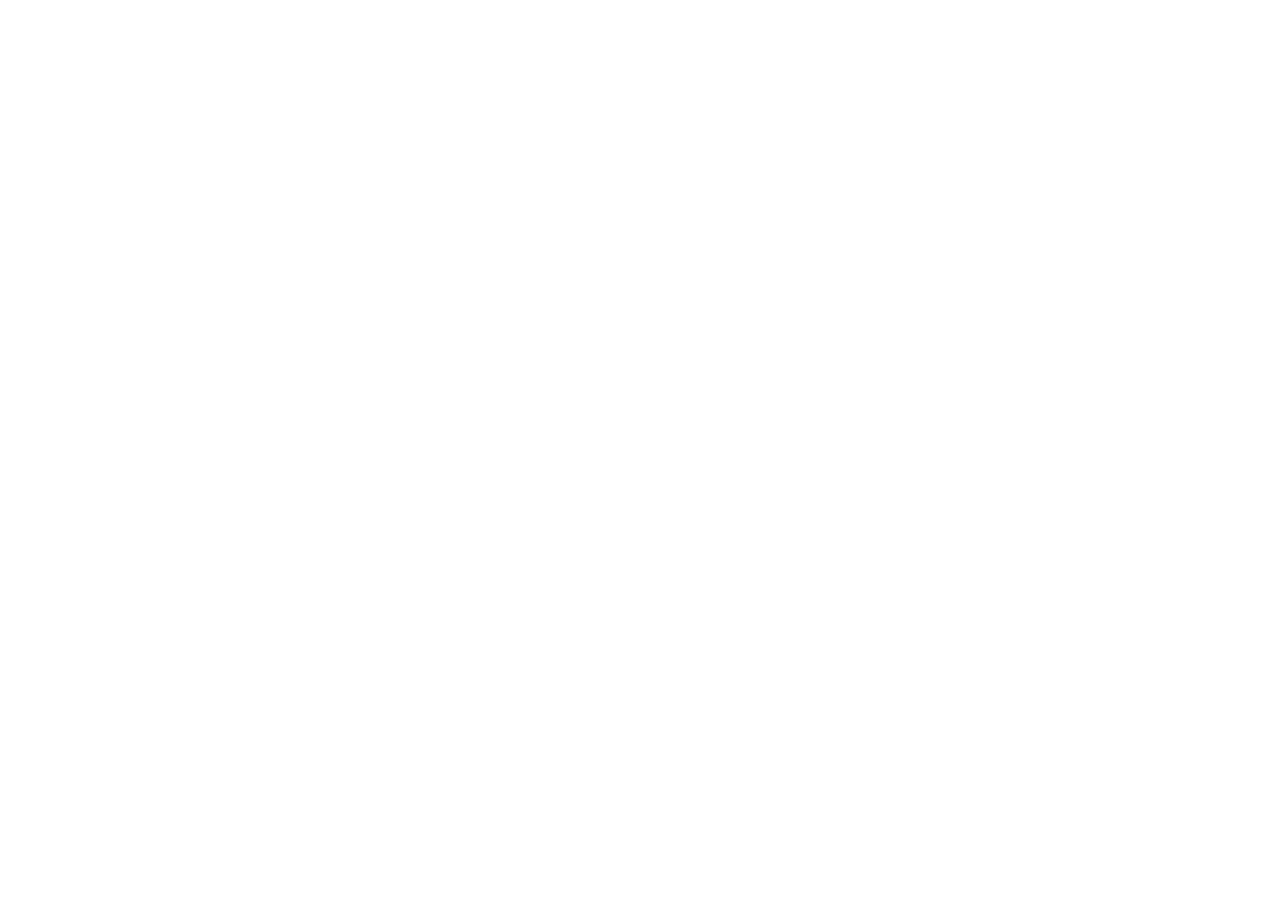
==== index.html @ 6e0d1450 "initial commit with linked files" ====
<!DOCTYPE html>
<html>
<head>
    <meta charset="utf-8" />
    <meta http-equiv="X-UA-Compatible" content="IE=edge">
    <title>Zachary Ferreira</title>
    <meta name="viewport" content="width=device-width, initial-scale=1">
    <link rel="stylesheet" type="text/css" media="screen" href="assets/css/reset.css"/>
    <link rel="stylesheet" type="text/css" media="screen" href="assets/css/style.css"/>
</head>
<body>
    
    <script src="assets/javascript/logic.js"></script>
</body>
</html>
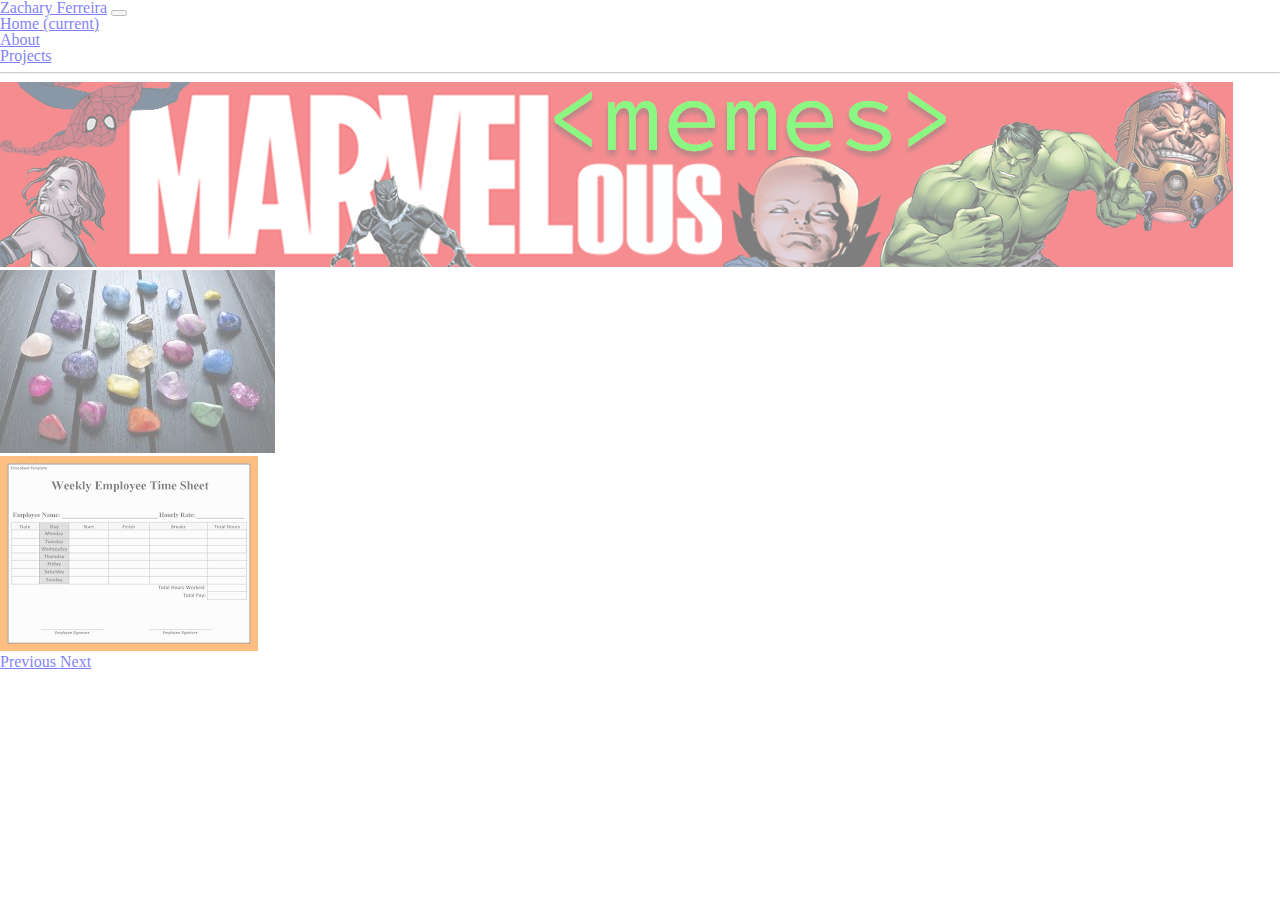
==== commit 2dd6e32d: "added photos for projects worked on with basic bootstrap and css styling" ====
--- a/index.html
+++ b/index.html
@@ -7,9 +7,64 @@
     <meta name="viewport" content="width=device-width, initial-scale=1">
     <link rel="stylesheet" type="text/css" media="screen" href="assets/css/reset.css"/>
     <link rel="stylesheet" type="text/css" media="screen" href="assets/css/style.css"/>
+    <link rel="stylesheet" href="https://stackpath.bootstrapcdn.com/bootstrap/4.1.3/css/bootstrap.min.css" integrity="sha384-MCw98/SFnGE8fJT3GXwEOngsV7Zt27NXFoaoApmYm81iuXoPkFOJwJ8ERdknLPMO" crossorigin="anonymous">
 </head>
 <body>
+
+    <nav class="navbar navbar-expand-lg navbar-light bg-light">
+        <a class="navbar-brand" href="index.html">Zachary Ferreira</a>
+            <button class="navbar-toggler" type="button" data-toggle="collapse" data-target="#navbarNavDropdown" aria-controls="navbarNavDropdown" aria-expanded="false" aria-label="Toggle navigation">
+                <span class="navbar-toggler-icon"></span>
+            </button>
+            <div class="collapse navbar-collapse" id="navbarNavDropdown">
+                <ul class="navbar-nav">
+                    <li class="nav-item active">
+                      <a class="nav-link" href="index.html">Home <span class="sr-only">(current)</span></a>
+                    </li>
+                    <li class="nav-item">
+                      <a class="nav-link" href="about.html">About</a>
+                    </li>
+                    <li class="nav-item">
+                      <a class="nav-link" href="project.html">Projects</a>
+                    </li>
+                </ul>
+            </div>
+    </nav>
+    <hr>
+
+    <div class="behind-scenes">
+        <div id="carouselExampleIndicators" class="carousel slide" data-ride="carousel">
+            <ol class="carousel-indicators">
+                <li data-target="#carouselExampleIndicators" data-slide-to="0" class="active"></li>
+                <li data-target="#carouselExampleIndicators" data-slide-to="1"></li>
+                <li data-target="#carouselExampleIndicators" data-slide-to="2"></li>
+            </ol>
+            <div class="carousel-inner">
+                <div class="carousel-item active">
+                    <img class="d-block w-100" src="assets/images/marvelous_memes_logo.jpg" alt="Marvel Meme App">
+                </div>
+                <div class="carousel-item">
+                    <img class="d-block w-100" src="assets/images/crystals.jpg" alt="Crystal Memory Game">
+                </div>
+                <div class="carousel-item">
+                    <img class="d-block w-100" src="assets/images/time_card.jpg" alt="Time Card Tracker">
+                </div>
+            </div>
+                <a class="carousel-control-prev" href="#carouselExampleIndicators" role="button" data-slide="prev">
+                    <span class="carousel-control-prev-icon" aria-hidden="true"></span>
+                    <span class="sr-only">Previous</span>
+                </a>
+                <a class="carousel-control-next" href="#carouselExampleIndicators" role="button" data-slide="next">
+                    <span class="carousel-control-next-icon" aria-hidden="true"></span>
+                    <span class="sr-only">Next</span>
+                </a>
+        </div>
+    </div>
     
+
+    <script src="https://code.jquery.com/jquery-3.3.1.slim.min.js" integrity="sha384-q8i/X+965DzO0rT7abK41JStQIAqVgRVzpbzo5smXKp4YfRvH+8abtTE1Pi6jizo" crossorigin="anonymous"></script>
+    <script src="https://cdnjs.cloudflare.com/ajax/libs/popper.js/1.14.3/umd/popper.min.js" integrity="sha384-ZMP7rVo3mIykV+2+9J3UJ46jBk0WLaUAdn689aCwoqbBJiSnjAK/l8WvCWPIPm49" crossorigin="anonymous"></script>
+    <script src="https://stackpath.bootstrapcdn.com/bootstrap/4.1.3/js/bootstrap.min.js" integrity="sha384-ChfqqxuZUCnJSK3+MXmPNIyE6ZbWh2IMqE241rYiqJxyMiZ6OW/JmZQ5stwEULTy" crossorigin="anonymous"></script>
     <script src="assets/javascript/logic.js"></script>
 </body>
 </html>--- a/assets/css/style.css
+++ b/assets/css/style.css
@@ -0,0 +1,7 @@
+.behind-scenes {
+    background: url("https://www.google.com/imgres?imgurl=http%3A%2F%2Fwww.addisoncsd.org%2Fcms%2Flib%2FNY01913493%2FCentricity%2FDomain%2F22%2FTech%2520in%2520your%2520hands.jpg&imgrefurl=http%3A%2F%2Fwww.addisoncsd.org%2Fdomain%2F22&docid=OolYr9SCE_akUM&tbnid=zwJs-_8mfo0jUM%3A&vet=10ahUKEwj1iKOumNXeAhUzMn0KHb1LDk8QMwhAKAAwAA..i&w=500&h=353&bih=773&biw=1076&q=tech%20world%20in%20hands&ved=0ahUKEwj1iKOumNXeAhUzMn0KHb1LDk8QMwhAKAAwAA&iact=mrc&uact=8");
+}
+
+body {
+    opacity: 0.5;
+}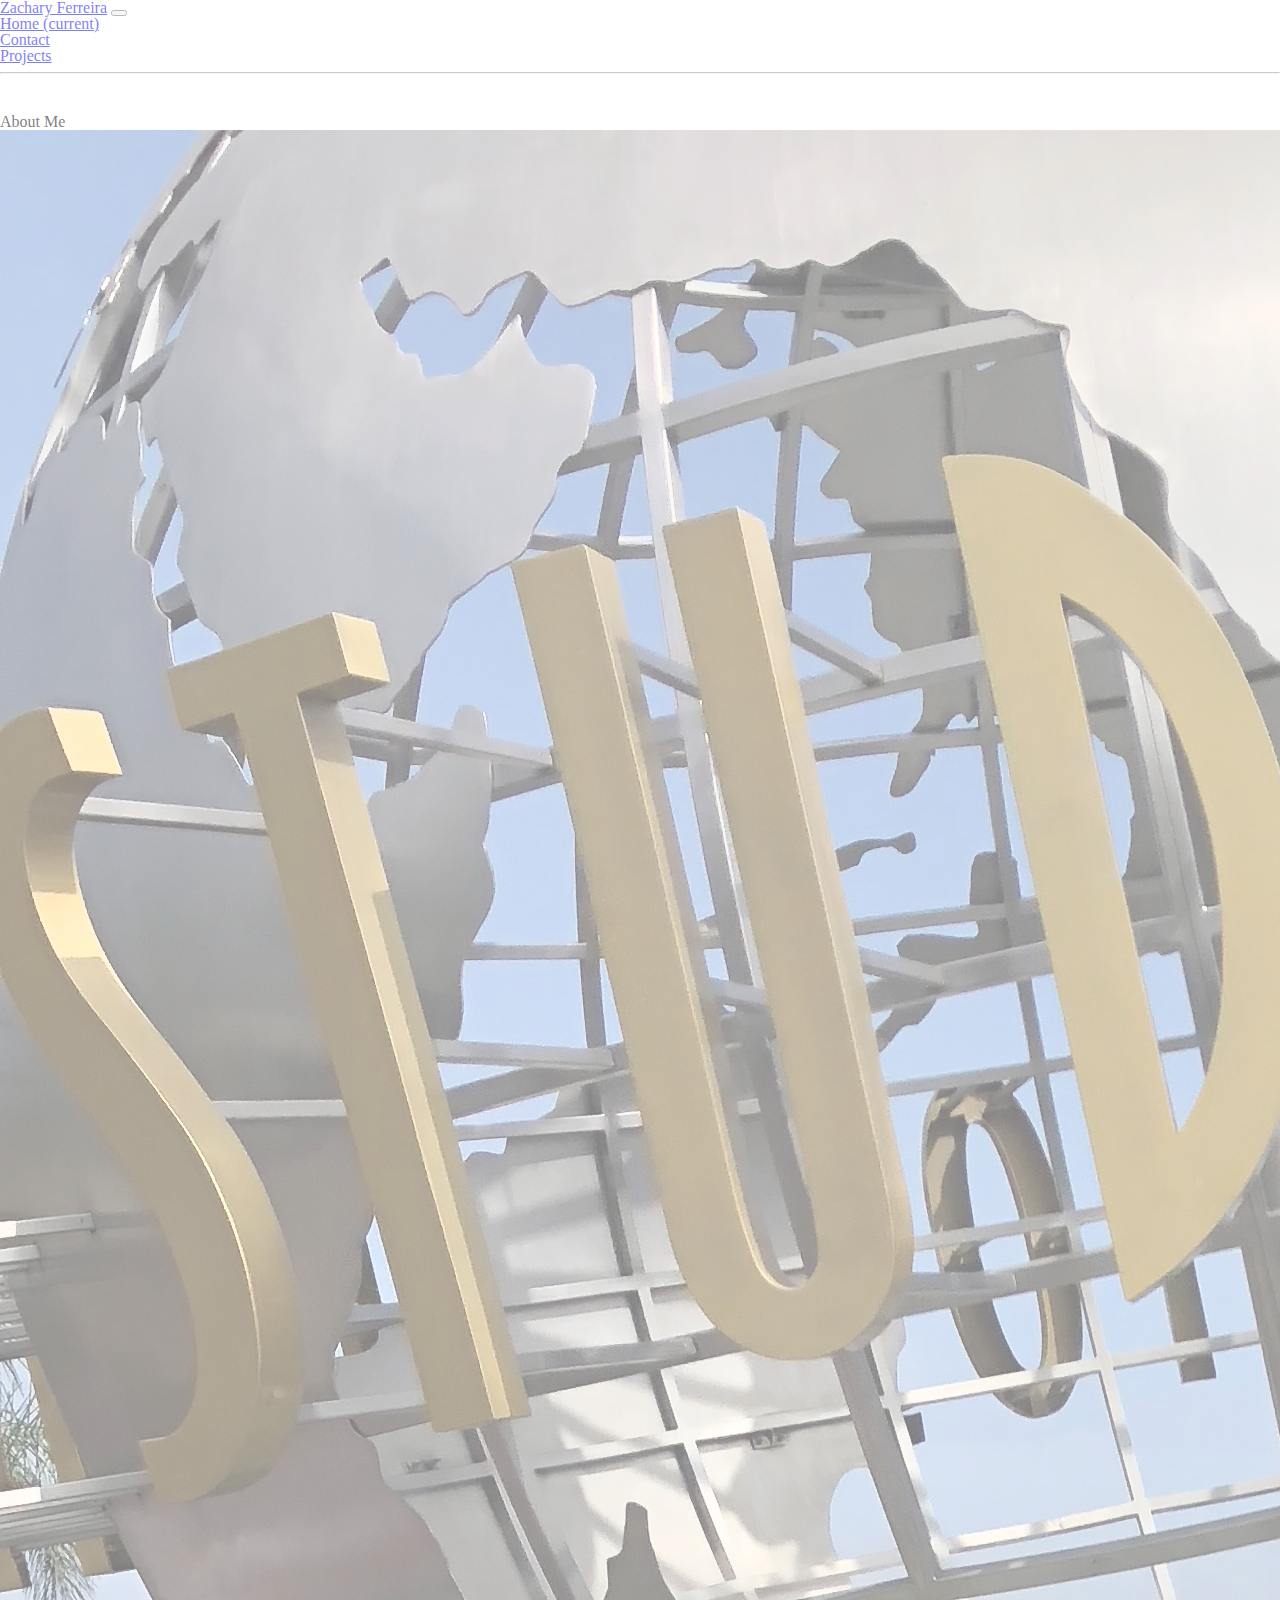
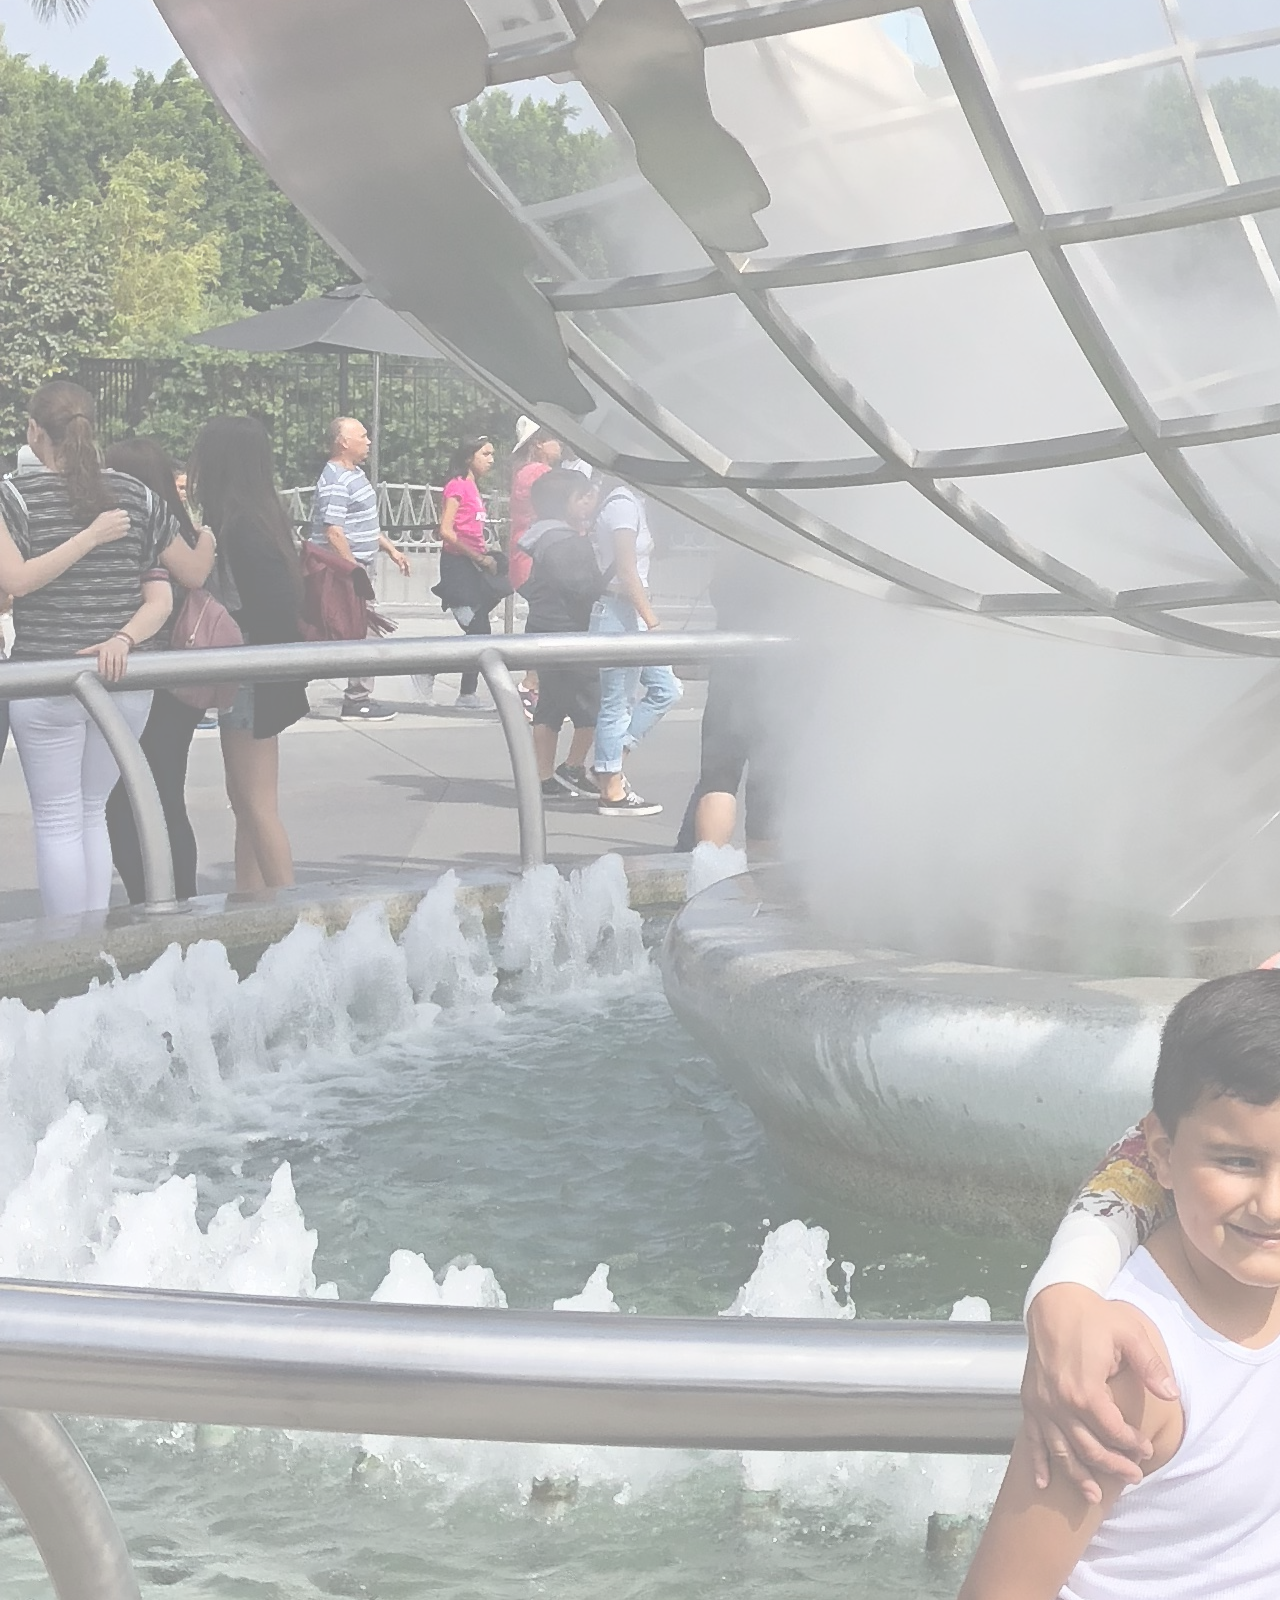
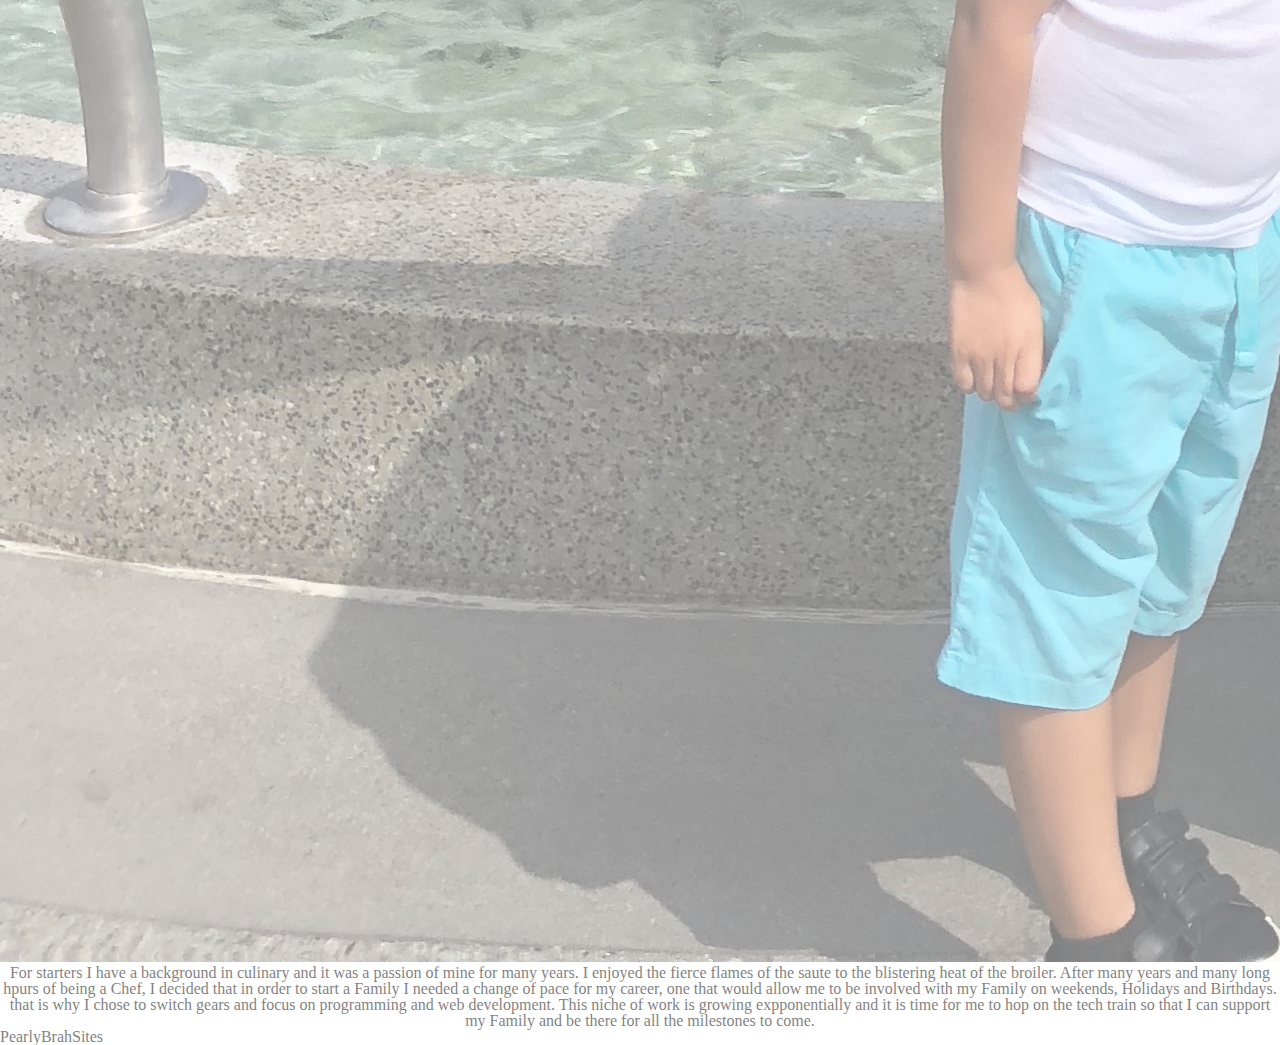
==== commit 6b3e58fe: "add links to other pages, need to add github and linkdin links as well as email to js script, resize" ====
--- a/index.html
+++ b/index.html
@@ -6,8 +6,8 @@
     <title>Zachary Ferreira</title>
     <meta name="viewport" content="width=device-width, initial-scale=1">
     <link rel="stylesheet" type="text/css" media="screen" href="assets/css/reset.css"/>
+    <link rel="stylesheet" href="https://stackpath.bootstrapcdn.com/bootstrap/4.1.3/css/bootstrap.min.css" integrity="sha384-MCw98/SFnGE8fJT3GXwEOngsV7Zt27NXFoaoApmYm81iuXoPkFOJwJ8ERdknLPMO" crossorigin="anonymous">
     <link rel="stylesheet" type="text/css" media="screen" href="assets/css/style.css"/>
-    <link rel="stylesheet" href="https://stackpath.bootstrapcdn.com/bootstrap/4.1.3/css/bootstrap.min.css" integrity="sha384-MCw98/SFnGE8fJT3GXwEOngsV7Zt27NXFoaoApmYm81iuXoPkFOJwJ8ERdknLPMO" crossorigin="anonymous">
 </head>
 <body>
 
@@ -22,7 +22,7 @@
                       <a class="nav-link" href="index.html">Home <span class="sr-only">(current)</span></a>
                     </li>
                     <li class="nav-item">
-                      <a class="nav-link" href="about.html">About</a>
+                      <a class="nav-link" href="about.html">Contact</a>
                     </li>
                     <li class="nav-item">
                       <a class="nav-link" href="project.html">Projects</a>
@@ -31,35 +31,28 @@
             </div>
     </nav>
     <hr>
+    <br >
+    <br >
 
-    <div class="behind-scenes">
-        <div id="carouselExampleIndicators" class="carousel slide" data-ride="carousel">
-            <ol class="carousel-indicators">
-                <li data-target="#carouselExampleIndicators" data-slide-to="0" class="active"></li>
-                <li data-target="#carouselExampleIndicators" data-slide-to="1"></li>
-                <li data-target="#carouselExampleIndicators" data-slide-to="2"></li>
-            </ol>
-            <div class="carousel-inner">
-                <div class="carousel-item active">
-                    <img class="d-block w-100" src="assets/images/marvelous_memes_logo.jpg" alt="Marvel Meme App">
-                </div>
-                <div class="carousel-item">
-                    <img class="d-block w-100" src="assets/images/crystals.jpg" alt="Crystal Memory Game">
-                </div>
-                <div class="carousel-item">
-                    <img class="d-block w-100" src="assets/images/time_card.jpg" alt="Time Card Tracker">
-                </div>
-            </div>
-                <a class="carousel-control-prev" href="#carouselExampleIndicators" role="button" data-slide="prev">
-                    <span class="carousel-control-prev-icon" aria-hidden="true"></span>
-                    <span class="sr-only">Previous</span>
-                </a>
-                <a class="carousel-control-next" href="#carouselExampleIndicators" role="button" data-slide="next">
-                    <span class="carousel-control-next-icon" aria-hidden="true"></span>
-                    <span class="sr-only">Next</span>
-                </a>
+    <div class="style">
+        <div id="insideBox">
+            <h2>About Me</h2>
+            <img id="family" src="assets/images/family.jpg">
+    
+            <p>For starters I have a background in culinary and it was a passion of mine for many years.
+               I enjoyed the fierce flames of the saute to the blistering heat of the broiler.
+               After many years and many long hpurs of being a Chef, I decided that
+               in order to start a Family I needed a change of pace for my career, one
+               that would allow me to be involved with my Family on weekends, Holidays and Birthdays.
+               that is why I chose to switch gears and focus on programming and web development.
+               This niche of work is growing expponentially and it is time for me to hop on the tech train
+               so that I can support my Family and be there for all the milestones to come.
+            </p>
         </div>
+    
+        <footer class="footer">PearlyBrahSites</footer>
     </div>
+
     
 
     <script src="https://code.jquery.com/jquery-3.3.1.slim.min.js" integrity="sha384-q8i/X+965DzO0rT7abK41JStQIAqVgRVzpbzo5smXKp4YfRvH+8abtTE1Pi6jizo" crossorigin="anonymous"></script>
--- a/assets/css/style.css
+++ b/assets/css/style.css
@@ -1,7 +1,14 @@
-.behind-scenes {
-    background: url("https://www.google.com/imgres?imgurl=http%3A%2F%2Fwww.addisoncsd.org%2Fcms%2Flib%2FNY01913493%2FCentricity%2FDomain%2F22%2FTech%2520in%2520your%2520hands.jpg&imgrefurl=http%3A%2F%2Fwww.addisoncsd.org%2Fdomain%2F22&docid=OolYr9SCE_akUM&tbnid=zwJs-_8mfo0jUM%3A&vet=10ahUKEwj1iKOumNXeAhUzMn0KHb1LDk8QMwhAKAAwAA..i&w=500&h=353&bih=773&biw=1076&q=tech%20world%20in%20hands&ved=0ahUKEwj1iKOumNXeAhUzMn0KHb1LDk8QMwhAKAAwAA&iact=mrc&uact=8");
+body {
+    opacity: 0.5;
+    background-image: url("file:///Users/zack/Desktop/UCB/portfolio/assets/css/assets/images/lamp.jpg");
+    background-repeat: none;
 }
 
-body {
-    opacity: 0.5;
+#photo {
+    width: 33%;
+    height: 20%;
+}
+
+p {
+    text-align: center;
 }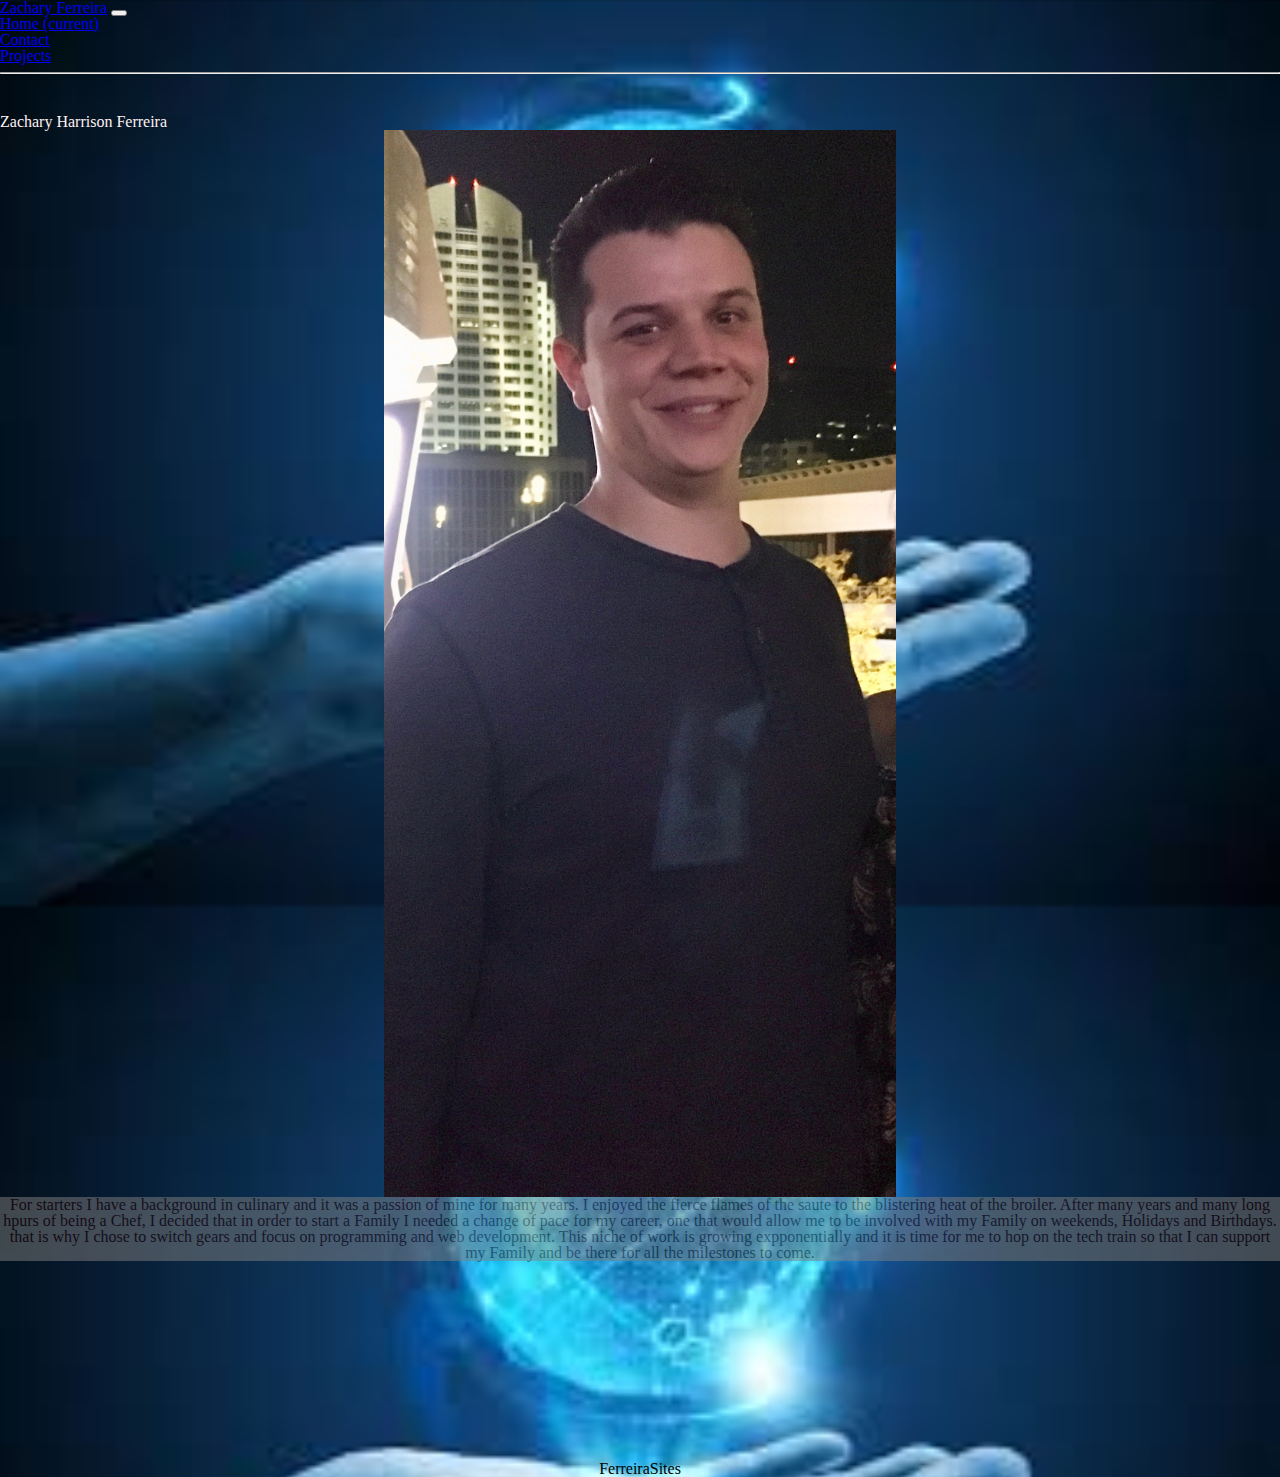
==== commit d12f60b1: "finished styling, need to add js logic" ====
--- a/index.html
+++ b/index.html
@@ -10,6 +10,7 @@
     <link rel="stylesheet" type="text/css" media="screen" href="assets/css/style.css"/>
 </head>
 <body>
+<div class="full-screen">
 
     <nav class="navbar navbar-expand-lg navbar-light bg-light">
         <a class="navbar-brand" href="index.html">Zachary Ferreira</a>
@@ -34,26 +35,30 @@
     <br >
     <br >
 
-    <div class="style">
-        <div id="insideBox">
-            <h2>About Me</h2>
-            <img id="family" src="assets/images/family.jpg">
+    <div class="container">
+            <div class="row">
+                <div class="col-lg-1 col-centered">
+                    <h2>Zachary Harrison Ferreira</h2>
+                </div>
+            </div>
+            <div class="row">
+                <img id="family" src="assets/images/me.jpg">
+            </div>
+            <div class="row">
+                <p>For starters I have a background in culinary and it was a passion of mine for many years.
+                   I enjoyed the fierce flames of the saute to the blistering heat of the broiler.
+                   After many years and many long hpurs of being a Chef, I decided that
+                   in order to start a Family I needed a change of pace for my career, one
+                   that would allow me to be involved with my Family on weekends, Holidays and Birthdays.
+                   that is why I chose to switch gears and focus on programming and web development.
+                   This niche of work is growing expponentially and it is time for me to hop on the tech train
+                   so that I can support my Family and be there for all the milestones to come.
+                </p>
+            </div>
     
-            <p>For starters I have a background in culinary and it was a passion of mine for many years.
-               I enjoyed the fierce flames of the saute to the blistering heat of the broiler.
-               After many years and many long hpurs of being a Chef, I decided that
-               in order to start a Family I needed a change of pace for my career, one
-               that would allow me to be involved with my Family on weekends, Holidays and Birthdays.
-               that is why I chose to switch gears and focus on programming and web development.
-               This niche of work is growing expponentially and it is time for me to hop on the tech train
-               so that I can support my Family and be there for all the milestones to come.
-            </p>
-        </div>
-    
-        <footer class="footer">PearlyBrahSites</footer>
+        <footer class="footer">FerreiraSites</footer>
     </div>
-
-    
+</div>
 
     <script src="https://code.jquery.com/jquery-3.3.1.slim.min.js" integrity="sha384-q8i/X+965DzO0rT7abK41JStQIAqVgRVzpbzo5smXKp4YfRvH+8abtTE1Pi6jizo" crossorigin="anonymous"></script>
     <script src="https://cdnjs.cloudflare.com/ajax/libs/popper.js/1.14.3/umd/popper.min.js" integrity="sha384-ZMP7rVo3mIykV+2+9J3UJ46jBk0WLaUAdn689aCwoqbBJiSnjAK/l8WvCWPIPm49" crossorigin="anonymous"></script>
--- a/assets/css/style.css
+++ b/assets/css/style.css
@@ -1,7 +1,12 @@
-body {
-    opacity: 0.5;
-    background-image: url("file:///Users/zack/Desktop/UCB/portfolio/assets/css/assets/images/lamp.jpg");
-    background-repeat: none;
+
+
+.full-screen {
+    background-image: url("[data-uri]");
+    background-size: contain;
+}
+
+h2 {
+    color: rgb(255, 242, 242);
 }
 
 #photo {
@@ -11,4 +16,27 @@
 
 p {
     text-align: center;
+    color: rgb(36, 0, 0);
+    background-color: grey;
+    opacity: 0.5;
+}
+
+#family {
+    width: 40%;
+    height: 10%;
+    display: block;
+    margin-left: auto;
+    margin-right: auto;
+}
+
+.footer {
+    position: relative;
+    padding-top: 200px;
+    text-align: center;
+    clear: both;
+}
+
+.col-centered{
+    float: none;
+    margin: 0 auto;
 }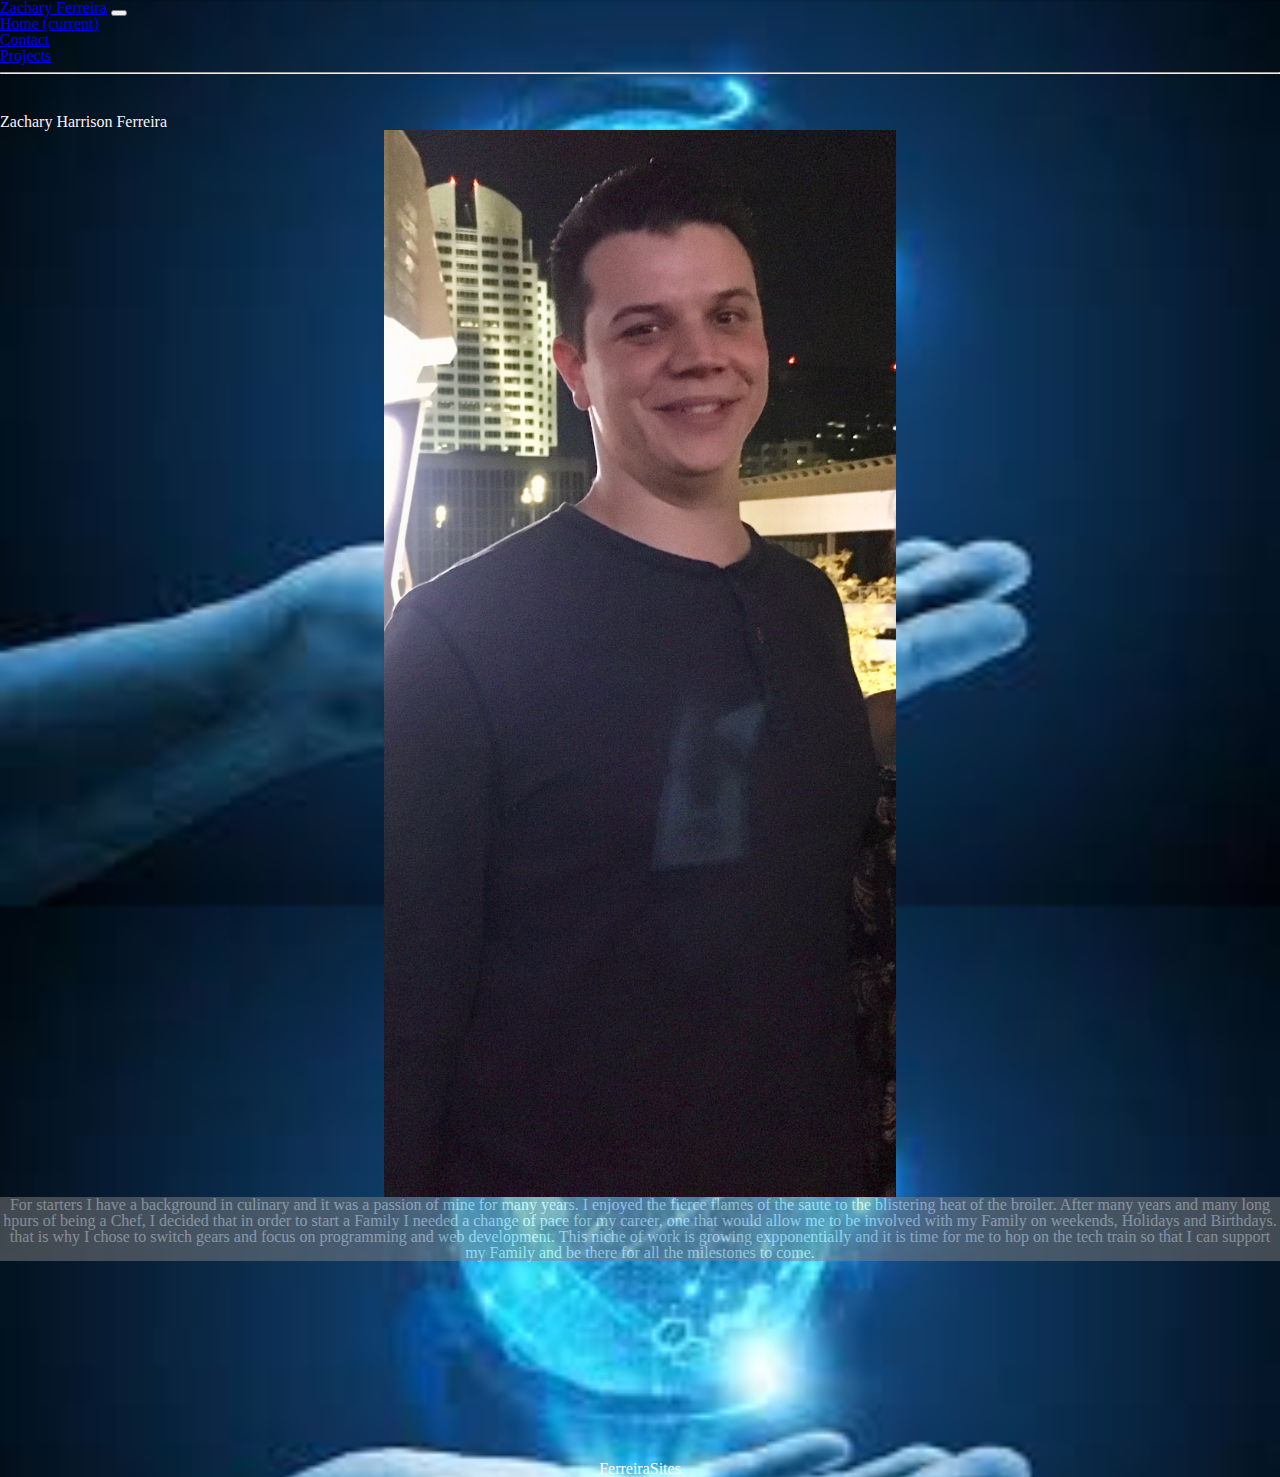
==== commit f8a4eae2: "needs some js to enable email to work" ====
--- a/index.html
+++ b/index.html
@@ -8,6 +8,7 @@
     <link rel="stylesheet" type="text/css" media="screen" href="assets/css/reset.css"/>
     <link rel="stylesheet" href="https://stackpath.bootstrapcdn.com/bootstrap/4.1.3/css/bootstrap.min.css" integrity="sha384-MCw98/SFnGE8fJT3GXwEOngsV7Zt27NXFoaoApmYm81iuXoPkFOJwJ8ERdknLPMO" crossorigin="anonymous">
     <link rel="stylesheet" type="text/css" media="screen" href="assets/css/style.css"/>
+    <link rel="stylesheet" href="https://use.fontawesome.com/releases/v5.5.0/css/all.css" integrity="sha384-B4dIYHKNBt8Bc12p+WXckhzcICo0wtJAoU8YZTY5qE0Id1GSseTk6S+L3BlXeVIU" crossorigin="anonymous">
 </head>
 <body>
 <div class="full-screen">
@@ -29,6 +30,10 @@
                       <a class="nav-link" href="project.html">Projects</a>
                     </li>
                 </ul>
+            </div>
+            <div class="proLinks">
+                <a href="https://github.com/Pearlybrah"><i class="fab fa-github"></i></a>
+                <a href="https://www.linkedin.com/in/zachary-ferreira-188679139/"><i class="fab fa-linkedin"></i></a>
             </div>
     </nav>
     <hr>
--- a/assets/css/style.css
+++ b/assets/css/style.css
@@ -3,6 +3,10 @@
 .full-screen {
     background-image: url("[data-uri]");
     background-size: contain;
+}
+
+.proLinks {
+    margin: auto;
 }
 
 h2 {
@@ -16,7 +20,7 @@
 
 p {
     text-align: center;
-    color: rgb(36, 0, 0);
+    color: white;
     background-color: grey;
     opacity: 0.5;
 }
@@ -34,6 +38,7 @@
     padding-top: 200px;
     text-align: center;
     clear: both;
+    color: white;
 }
 
 .col-centered{
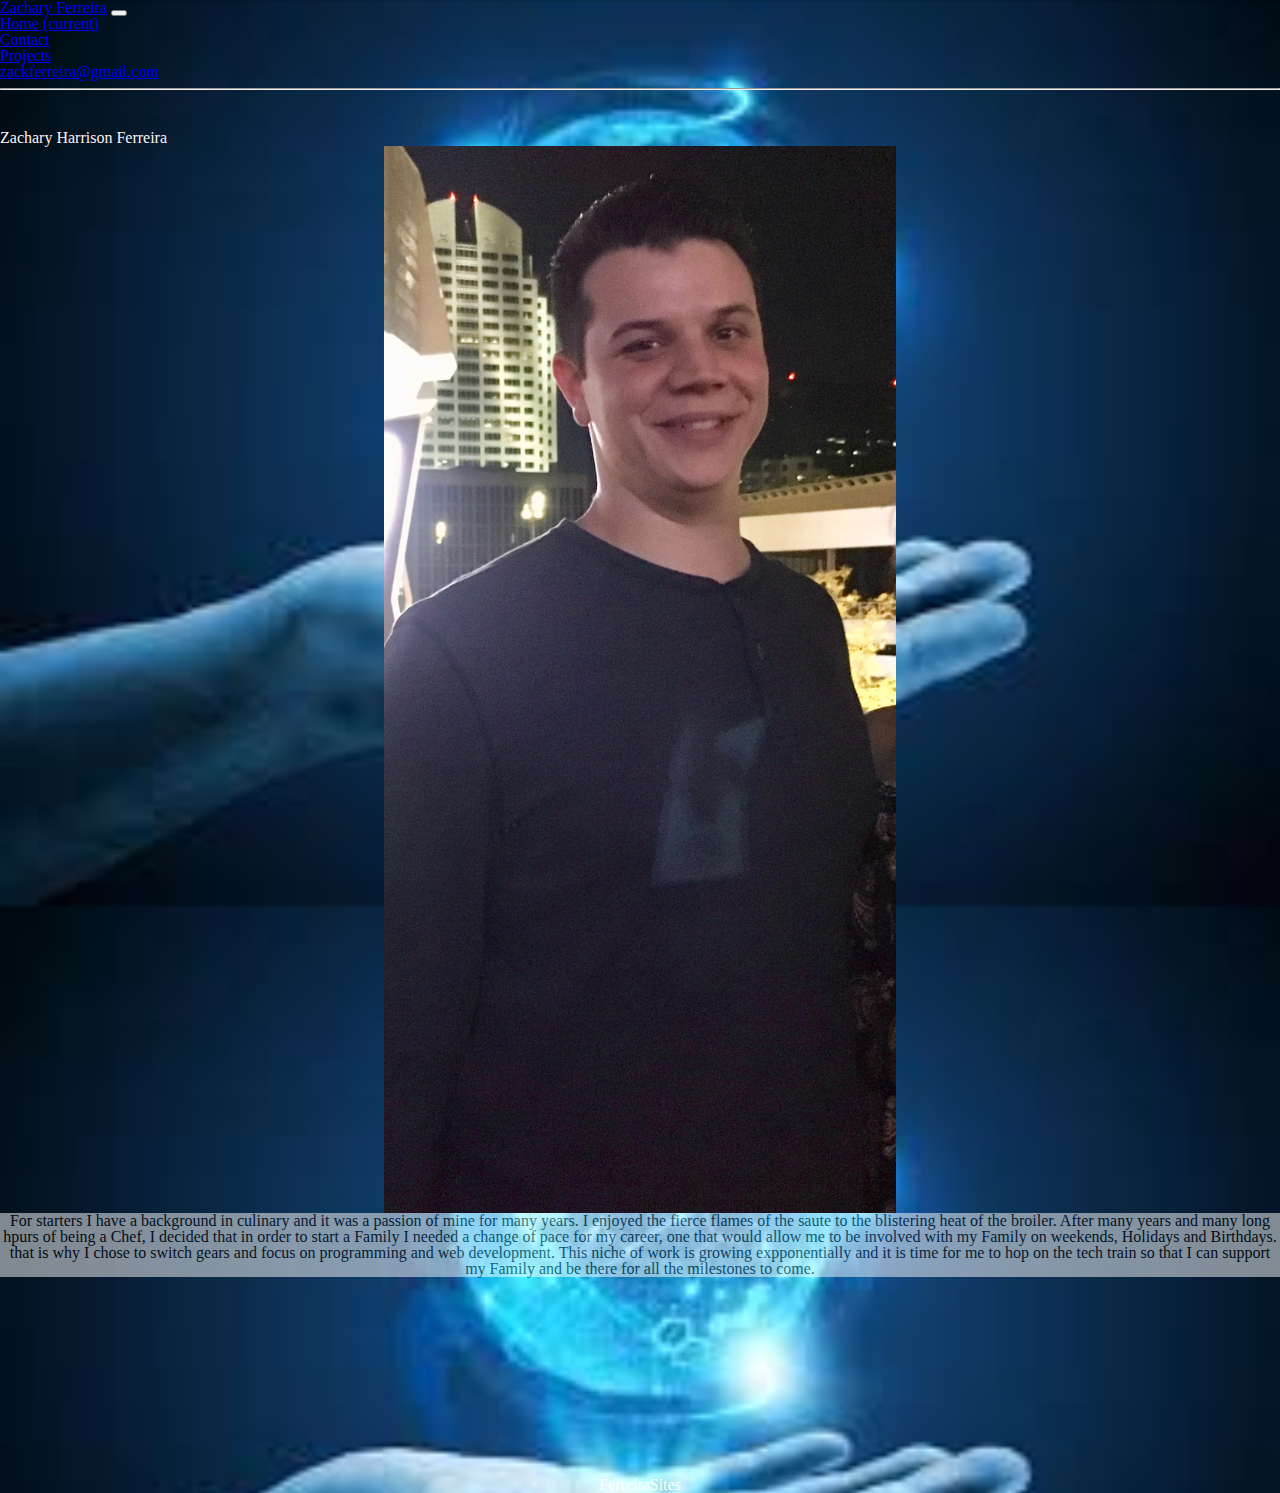
==== commit c9222cff: "almost done" ====
--- a/index.html
+++ b/index.html
@@ -34,6 +34,7 @@
             <div class="proLinks">
                 <a href="https://github.com/Pearlybrah"><i class="fab fa-github"></i></a>
                 <a href="https://www.linkedin.com/in/zachary-ferreira-188679139/"><i class="fab fa-linkedin"></i></a>
+                <a href="about.html">zackferreira@gmail.com</a>
             </div>
     </nav>
     <hr>
--- a/assets/css/style.css
+++ b/assets/css/style.css
@@ -20,8 +20,8 @@
 
 p {
     text-align: center;
-    color: white;
-    background-color: grey;
+    color: black;
+    background-color: white;
     opacity: 0.5;
 }
 
